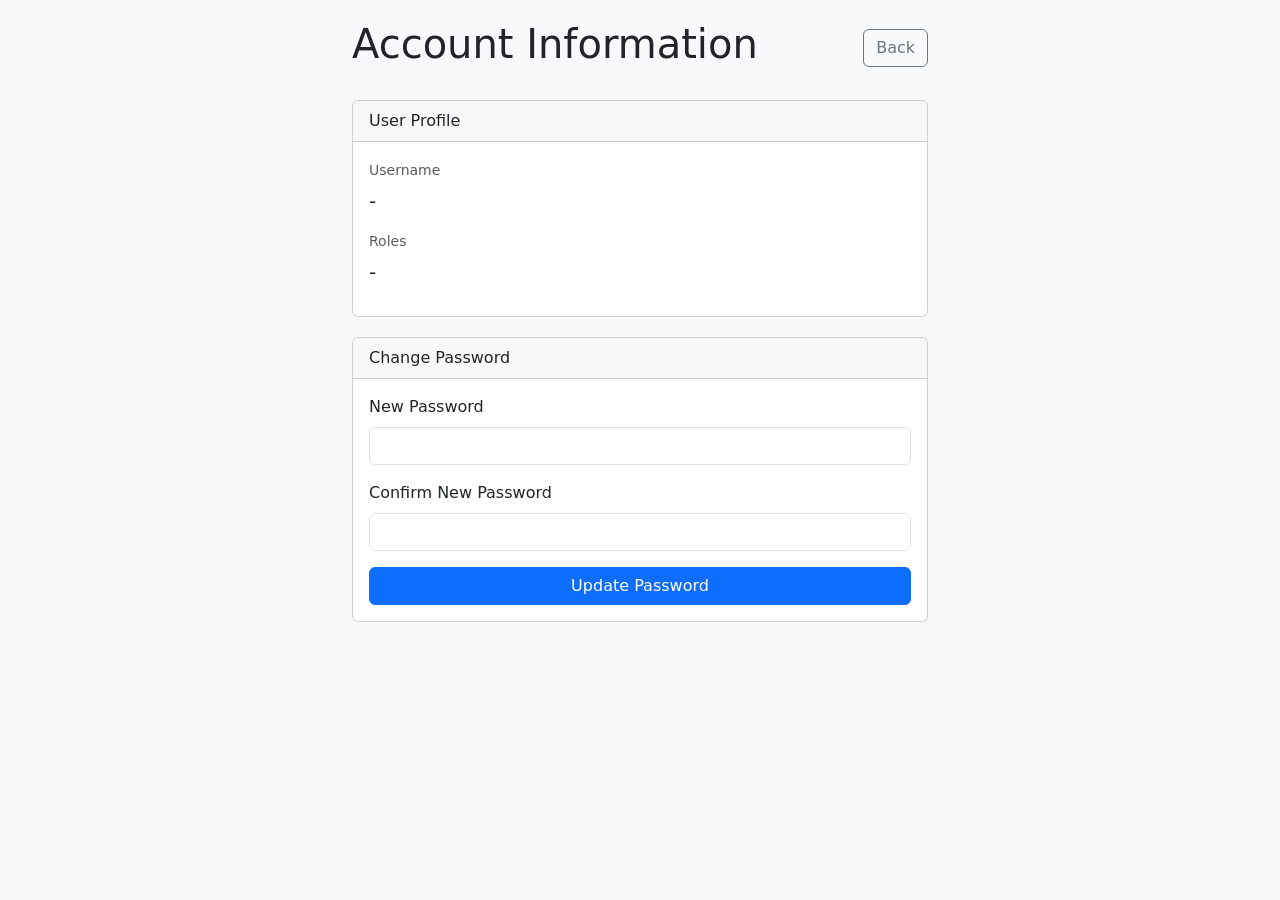
==== src/main/resources/static/account.html @ 41c33c9b "estas" ====
<!DOCTYPE html>
<html lang="en">
<head>
    <meta charset="UTF-8">
    <meta name="viewport" content="width=device-width, initial-scale=1.0">
    <title>Account Info - Twitch Song Overlay</title>
    <link href="https://cdn.jsdelivr.net/npm/bootstrap@5.3.0/dist/css/bootstrap.min.css" rel="stylesheet">
    <style>
        body { padding-top: 20px; background-color: #f8f9fa; }
        [data-bs-theme="dark"] body { background-color: #212529; color: #f8f9fa; }
        .container { max-width: 600px; }
        .card { margin-bottom: 20px; }
    </style>
</head>
<body>
    <div class="container">
        <div class="d-flex justify-content-between align-items-center mb-4">
            <h1>Account Information</h1>
            <a href="javascript:history.back()" class="btn btn-outline-secondary">Back</a>
        </div>

        <div class="card">
            <div class="card-header">User Profile</div>
            <div class="card-body">
                <div class="mb-3">
                    <label class="form-label text-muted small uppercase">Username</label>
                    <div id="display-username" class="h5">-</div>
                </div>
                <div class="mb-3">
                    <label class="form-label text-muted small uppercase">Roles</label>
                    <div id="display-roles" class="h5">-</div>
                </div>
            </div>
        </div>

        <div class="card">
            <div class="card-header">Change Password</div>
            <div class="card-body">
                <form id="change-password-form">
                    <div class="mb-3">
                        <label for="new-password" class="form-label">New Password</label>
                        <input type="password" class="form-control" id="new-password" required minlength="4">
                    </div>
                    <div class="mb-3">
                        <label for="confirm-password" class="form-label">Confirm New Password</label>
                        <input type="password" class="form-control" id="confirm-password" required minlength="4">
                    </div>
                    <div id="password-error" class="text-danger mb-3" style="display: none;">Passwords do not match.</div>
                    <button type="submit" class="btn btn-primary w-100">Update Password</button>
                </form>
            </div>
        </div>
    </div>

    <script>
        // Apply theme from localStorage
        if (localStorage.getItem('theme') === 'dark') {
            document.documentElement.setAttribute('data-bs-theme', 'dark');
        }

        async function fetchAccountInfo() {
            try {
                const res = await fetch('/api/users/me');
                if (res.status === 401 || res.status === 403) {
                    window.location.href = '/login.html';
                    return;
                }
                const user = await res.json();
                document.getElementById('display-username').innerText = user.username;
                document.getElementById('display-roles').innerText = user.roles.join(', ');
            } catch (err) {
                console.error('Failed to fetch account info', err);
            }
        }

        document.getElementById('change-password-form').onsubmit = async (e) => {
            e.preventDefault();
            const newPassword = document.getElementById('new-password').value;
            const confirmPassword = document.getElementById('confirm-password').value;
            const errorDiv = document.getElementById('password-error');

            if (newPassword !== confirmPassword) {
                errorDiv.style.display = 'block';
                return;
            }
            errorDiv.style.display = 'none';

            try {
                const res = await fetch('/api/users/me/change-password', {
                    method: 'POST',
                    headers: { 'Content-Type': 'application/json' },
                    body: JSON.stringify({ newPassword })
                });

                if (res.ok) {
                    alert('Password updated successfully!');
                    document.getElementById('change-password-form').reset();
                } else {
                    const text = await res.text();
                    alert('Failed to update password: ' + text);
                }
            } catch (err) {
                alert('An error occurred while updating password.');
            }
        };

        fetchAccountInfo();
    </script>
</body>
</html>
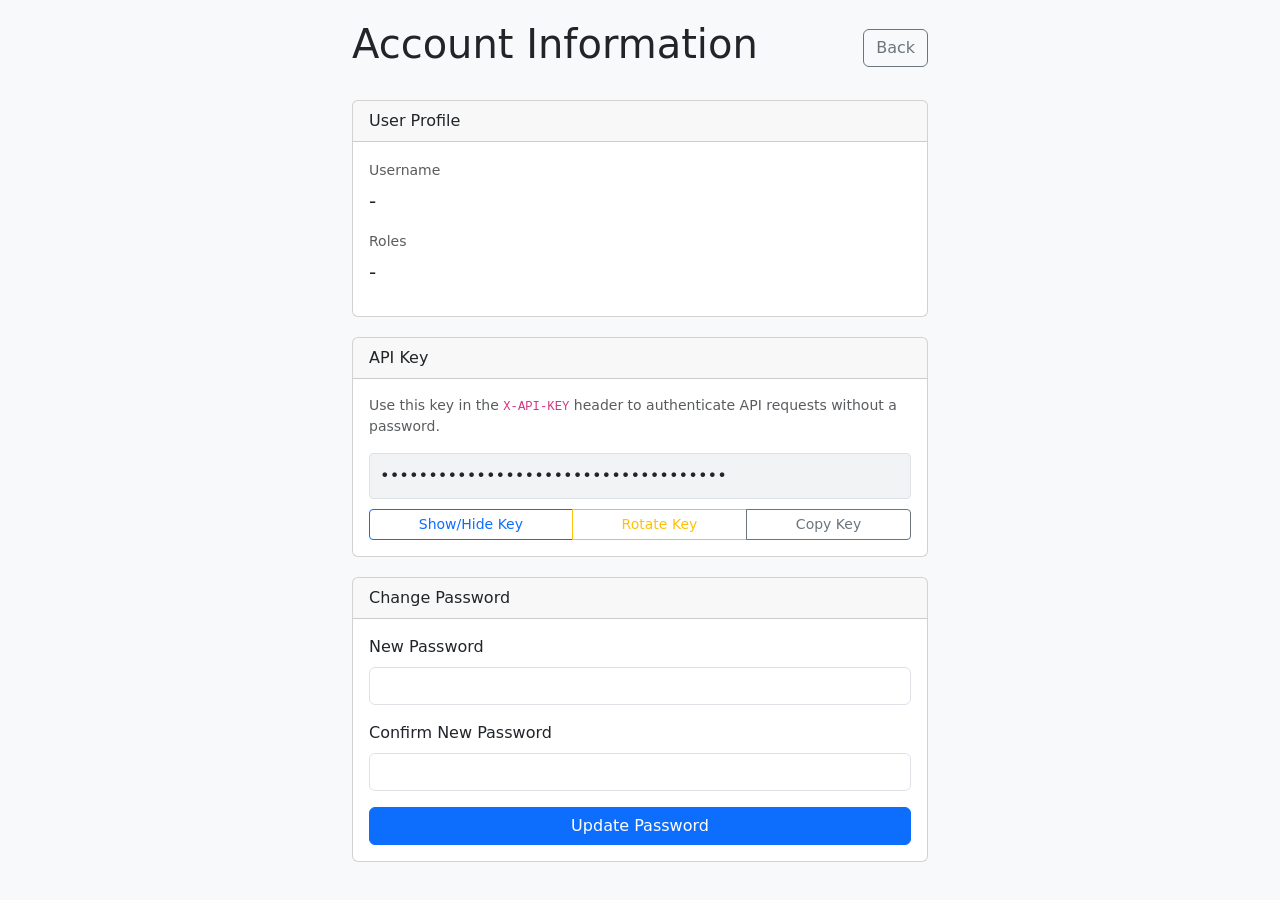
==== commit 5dab8f4a: "fix tests and make sure agents.md is adhered to" ====
--- a/src/main/resources/static/account.html
+++ b/src/main/resources/static/account.html
@@ -10,6 +10,19 @@
         [data-bs-theme="dark"] body { background-color: #212529; color: #f8f9fa; }
         .container { max-width: 600px; }
         .card { margin-bottom: 20px; }
+        .api-key-container {
+            background-color: #f1f3f5;
+            padding: 10px;
+            border-radius: 4px;
+            font-family: monospace;
+            word-break: break-all;
+            margin-bottom: 10px;
+            border: 1px solid #dee2e6;
+        }
+        [data-bs-theme="dark"] .api-key-container {
+            background-color: #2b3035;
+            border-color: #495057;
+        }
     </style>
 </head>
 <body>
@@ -29,6 +42,19 @@
                 <div class="mb-3">
                     <label class="form-label text-muted small uppercase">Roles</label>
                     <div id="display-roles" class="h5">-</div>
+                </div>
+            </div>
+        </div>
+
+        <div class="card">
+            <div class="card-header">API Key</div>
+            <div class="card-body">
+                <p class="text-muted small">Use this key in the <code>X-API-KEY</code> header to authenticate API requests without a password.</p>
+                <div id="api-key-display" class="api-key-container">••••••••••••••••••••••••••••••••••••</div>
+                <div class="btn-group w-100">
+                    <button class="btn btn-sm btn-outline-primary" onclick="toggleApiKey()">Show/Hide Key</button>
+                    <button class="btn btn-sm btn-outline-warning" onclick="rotateApiKey()">Rotate Key</button>
+                    <button class="btn btn-sm btn-outline-secondary" onclick="copyApiKey()">Copy Key</button>
                 </div>
             </div>
         </div>
@@ -58,6 +84,48 @@
             document.documentElement.setAttribute('data-bs-theme', 'dark');
         }
 
+        let currentApiKey = '';
+        let isKeyVisible = false;
+
+        function updateApiKeyDisplay() {
+            const display = document.getElementById('api-key-display');
+            display.textContent = isKeyVisible ? currentApiKey : '••••••••••••••••••••••••••••••••••••';
+        }
+
+        function toggleApiKey() {
+            isKeyVisible = !isKeyVisible;
+            updateApiKeyDisplay();
+        }
+
+        async function rotateApiKey() {
+            if (!confirm('Are you sure you want to rotate your API key? The old key will stop working immediately.')) {
+                return;
+            }
+            try {
+                const response = await fetch('/api/users/me/rotate-api-key', { method: 'POST' });
+                if (response.ok) {
+                    const user = await response.json();
+                    currentApiKey = user.apiKey;
+                    isKeyVisible = true;
+                    updateApiKeyDisplay();
+                    alert('API Key rotated successfully!');
+                } else {
+                    alert('Failed to rotate API key.');
+                }
+            } catch (error) {
+                console.error('Error rotating API key:', error);
+            }
+        }
+
+        function copyApiKey() {
+            if (!currentApiKey || currentApiKey === 'No API key generated') return;
+            navigator.clipboard.writeText(currentApiKey).then(() => {
+                alert('API Key copied to clipboard!');
+            }).catch(err => {
+                console.error('Failed to copy API key:', err);
+            });
+        }
+
         async function fetchAccountInfo() {
             try {
                 const res = await fetch('/api/users/me');
@@ -68,6 +136,8 @@
                 const user = await res.json();
                 document.getElementById('display-username').innerText = user.username;
                 document.getElementById('display-roles').innerText = user.roles.join(', ');
+                currentApiKey = user.apiKey || 'No API key generated';
+                updateApiKeyDisplay();
             } catch (err) {
                 console.error('Failed to fetch account info', err);
             }
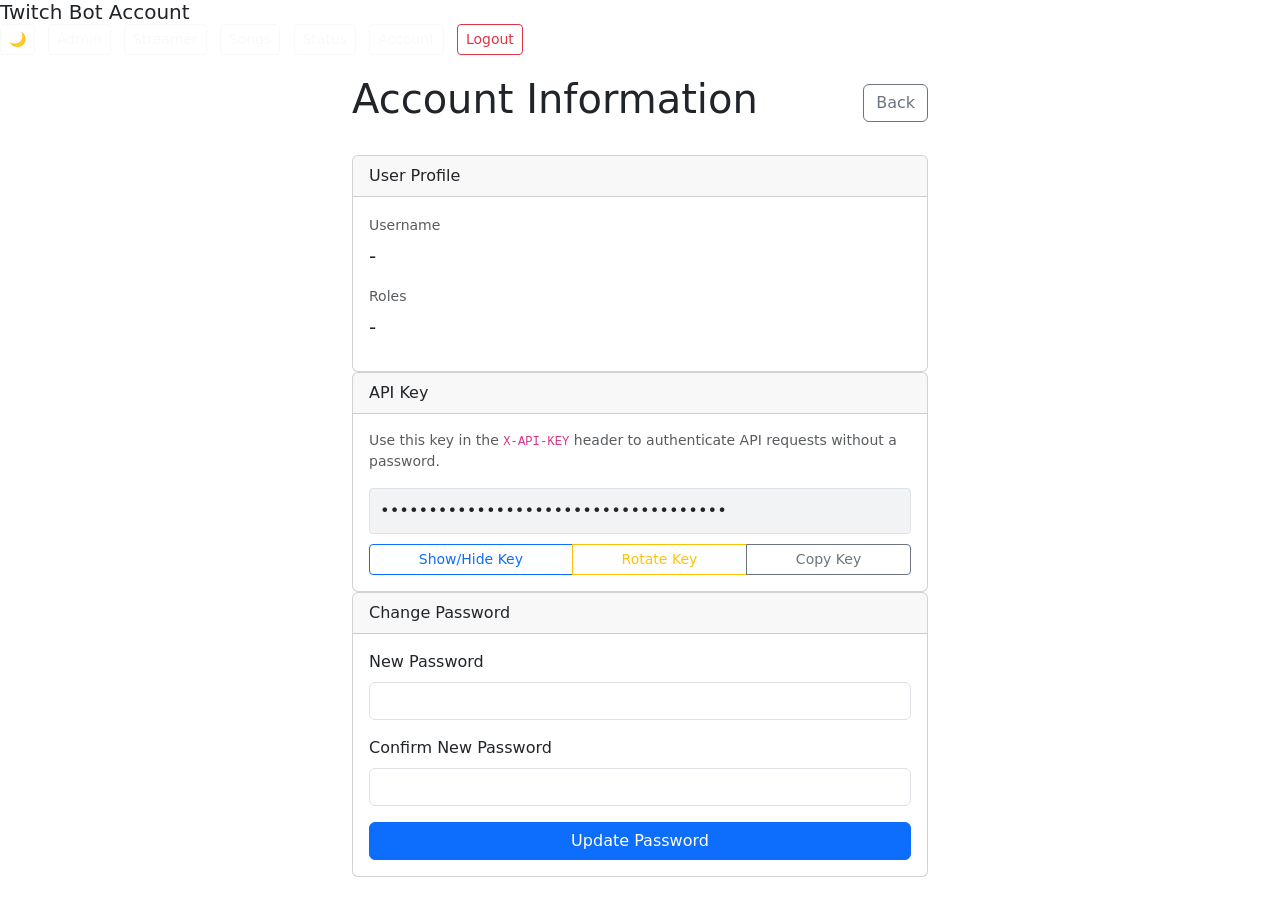
==== commit ead8178a: "stuff" ====
--- a/src/main/resources/static/account.html
+++ b/src/main/resources/static/account.html
@@ -5,11 +5,9 @@
     <meta name="viewport" content="width=device-width, initial-scale=1.0">
     <title>Account Info - Twitch Song Overlay</title>
     <link href="https://cdn.jsdelivr.net/npm/bootstrap@5.3.0/dist/css/bootstrap.min.css" rel="stylesheet">
+    <link href="/css/common.css" rel="stylesheet">
     <style>
-        body { padding-top: 20px; background-color: #f8f9fa; }
-        [data-bs-theme="dark"] body { background-color: #212529; color: #f8f9fa; }
-        .container { max-width: 600px; }
-        .card { margin-bottom: 20px; }
+        .container { max-width: 600px; margin-top: 20px; }
         .api-key-container {
             background-color: #f1f3f5;
             padding: 10px;
@@ -26,6 +24,21 @@
     </style>
 </head>
 <body>
+    <div class="status-bar">
+        <div class="d-flex align-items-center">
+            <span class="h5 mb-0 me-4">Twitch Bot Account</span>
+        </div>
+        <div>
+            <button id="theme-toggle" class="btn btn-outline-light btn-sm me-2" onclick="toggleTheme()">🌙</button>
+            <a href="/admin.html" class="btn btn-outline-light btn-sm me-2" data-role="ROLE_ADMIN">Admin</a>
+            <a href="/streamer.html" class="btn btn-outline-light btn-sm me-2" data-role="ROLE_STREAMER">Streamer</a>
+            <a href="/song-management.html" class="btn btn-outline-light btn-sm me-2" data-role="ROLE_UPLOAD">Songs</a>
+            <a href="/status.html" class="btn btn-outline-light btn-sm me-2">Status</a>
+            <a href="/account.html" class="btn btn-outline-light btn-sm me-2">Account</a>
+            <a href="/logout" class="btn btn-outline-danger btn-sm">Logout</a>
+        </div>
+    </div>
+
     <div class="container">
         <div class="d-flex justify-content-between align-items-center mb-4">
             <h1>Account Information</h1>
@@ -78,12 +91,8 @@
         </div>
     </div>
 
+    <script src="/js/common.js"></script>
     <script>
-        // Apply theme from localStorage
-        if (localStorage.getItem('theme') === 'dark') {
-            document.documentElement.setAttribute('data-bs-theme', 'dark');
-        }
-
         let currentApiKey = '';
         let isKeyVisible = false;
 
@@ -102,7 +111,12 @@
                 return;
             }
             try {
-                const response = await fetch('/api/users/me/rotate-api-key', { method: 'POST' });
+                const response = await fetch('/api/users/me/rotate-api-key', { 
+                    method: 'POST'
+                });
+                if (response.status === 401 || response.status === 403) {
+                    return;
+                }
                 if (response.ok) {
                     const user = await response.json();
                     currentApiKey = user.apiKey;
@@ -118,7 +132,7 @@
         }
 
         function copyApiKey() {
-            if (!currentApiKey || currentApiKey === 'No API key generated') return;
+            if (!currentApiKey || currentApiKey === 'No API key generated' || currentApiKey.startsWith('••••')) return;
             navigator.clipboard.writeText(currentApiKey).then(() => {
                 alert('API Key copied to clipboard!');
             }).catch(err => {
@@ -130,13 +144,19 @@
             try {
                 const res = await fetch('/api/users/me');
                 if (res.status === 401 || res.status === 403) {
-                    window.location.href = '/login.html';
                     return;
                 }
                 const user = await res.json();
                 document.getElementById('display-username').innerText = user.username;
                 document.getElementById('display-roles').innerText = user.roles.join(', ');
-                currentApiKey = user.apiKey || 'No API key generated';
+                
+                // Get the actual key (it will be redacted if already hashed, but rotateApiKey returns the raw one)
+                const keyRes = await fetch('/api/users/me/api-key');
+                if (keyRes.ok) {
+                    currentApiKey = await keyRes.text();
+                } else {
+                    currentApiKey = 'No API key generated';
+                }
                 updateApiKeyDisplay();
             } catch (err) {
                 console.error('Failed to fetch account info', err);
@@ -158,9 +178,15 @@
             try {
                 const res = await fetch('/api/users/me/change-password', {
                     method: 'POST',
-                    headers: { 'Content-Type': 'application/json' },
+                    headers: { 
+                        'Content-Type': 'application/json'
+                    },
                     body: JSON.stringify({ newPassword })
                 });
+
+                if (res.status === 401 || res.status === 403) {
+                    return;
+                }
 
                 if (res.ok) {
                     alert('Password updated successfully!');
